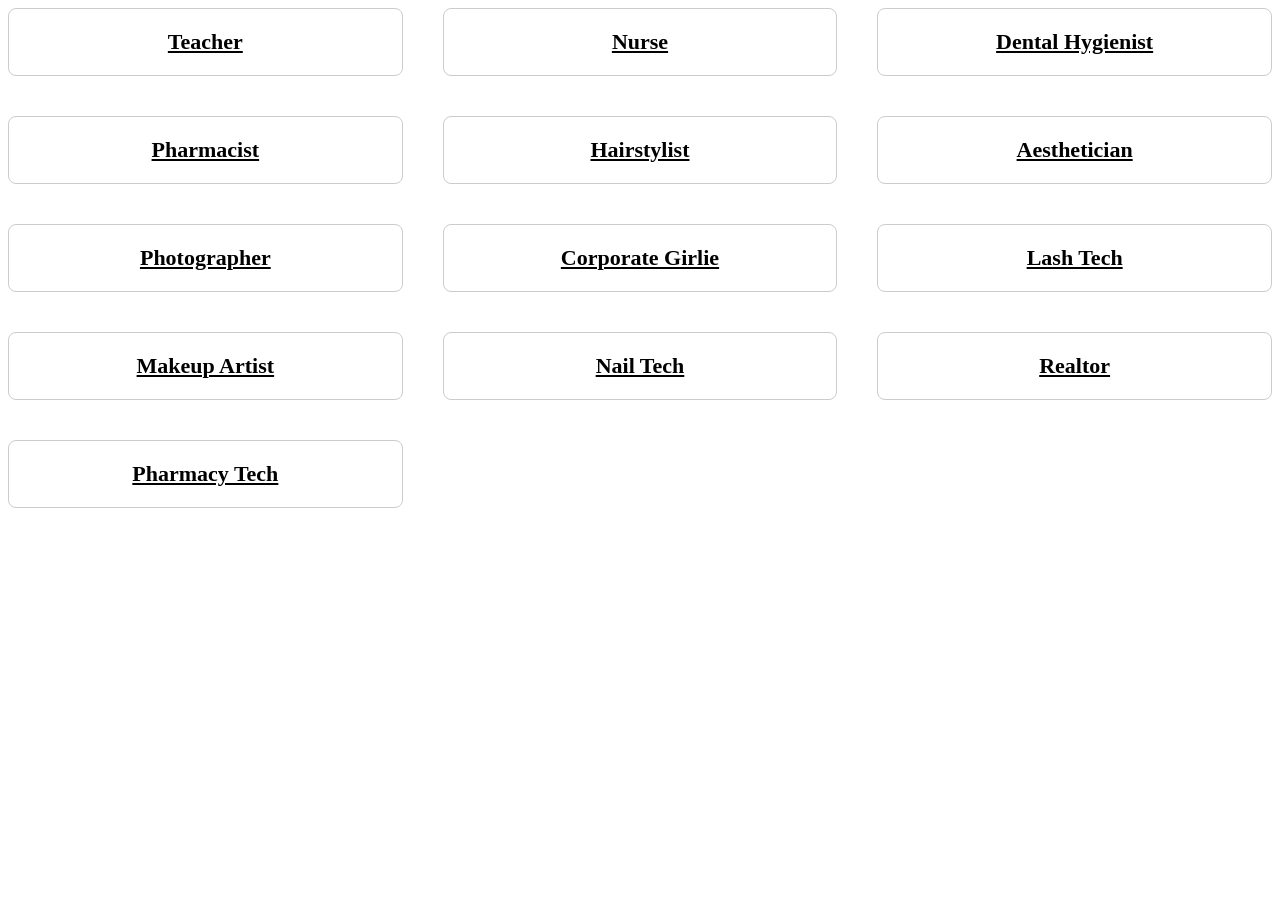
==== demos/flex-responsive-grid/index.html @ 9f0f06b3 "demos" ====
<!DOCTYPE html>
<html lang="en">
<head>
    <meta charset="UTF-8" />
    <meta name="viewport" content="width=device-width, initial-scale=1.0" />
    <title>Employee Filter Demo</title>
    <link rel="stylesheet" href="styles.css" />
</head>
<body>

    <div class="company-container row-40">

        <div class="company-item">
            <a href="/page/career-core-collection/teacher">Teacher</a>
        </div>

        <div class="company-item">
            <a href="/page/career-core-collection/nurse">Nurse</a>
        </div>

        <div class="company-item">
            <a href="/page/career-core-collection/dental-hygienist">Dental Hygienist</a>
        </div>

        <div class="company-item">
            <a href="/page/career-core-collection/pharmacist">Pharmacist</a>
        </div>

        <div class="company-item">
            <a href="/page/career-core-collection/hairstylist">Hairstylist</a>
        </div>

        <div class="company-item">
            <a href="/page/career-core-collection/aesthetician">Aesthetician</a>
        </div>

        <div class="company-item">
            <a href="/page/career-core-collection/photographer">Photographer</a>
        </div>

        <div class="company-item">
            <a href="/page/career-core-collection/corporate-girlie">Corporate Girlie</a>
        </div>

        <div class="company-item">
            <a href="/page/career-core-collection/lash-tech">Lash Tech</a>
        </div>

        <div class="company-item">
            <a href="/page/career-core-collection/makeup-artist">Makeup Artist</a>
        </div>

        <div class="company-item">
            <a href="/page/career-core-collection/nail-tech">Nail Tech</a>
        </div>

        <div class="company-item">
            <a href="/page/career-core-collection/realtor">Realtor</a>
        </div>

        <div class="company-item">
            <a href="/page/career-core-collection/pharmacy-tech">Pharmacy Tech</a>
        </div>

    </div>

    <script src="script.js"></script>
</body>
</html>
---- demos/flex-responsive-grid/styles.css ----
.company-container {
    display: flex;
    flex-wrap: wrap;
}

.row-40 {
    --gap: 40px;
    gap: var(--gap);
}

.company-item {
    flex: 0 0 calc((100% - (2 * var(--gap))) / 3);
    max-width: calc((100% - (2 * var(--gap))) / 3);
}

    .company-item a {
        display: block;
        font-size: 22px;
        color: #000000;
        font-weight: bold;
        text-align: center;
        padding: 20px;
        border: 1px solid #cccccc;
        border-radius: 8px;
        overflow: hidden;
        background: #fff;
        transition: transform 0.25s ease, box-shadow 0.25s ease;
    }

    .company-item img {
        width: 100%;
        height: auto;
        display: block;
        transition: transform 0.25s ease;
    }

@media (hover: hover) {
    .company-item a:hover,
    .company-item a:focus-within {
        transform: translateY(-4px);
        box-shadow: 0 10px 25px rgba(0, 0, 0, 0.12);
    }
}

@media (max-width: 992px) {

    .row-40 {
        --gap: 20px;
        gap: var(--gap);
    }

    .company-item {
        flex: 0 0 calc((100% - (1 * var(--gap))) / 2);
        max-width: calc((100% - (1 * var(--gap))) / 2);
    }

        .company-item a {
            padding: 0px;
        }
}
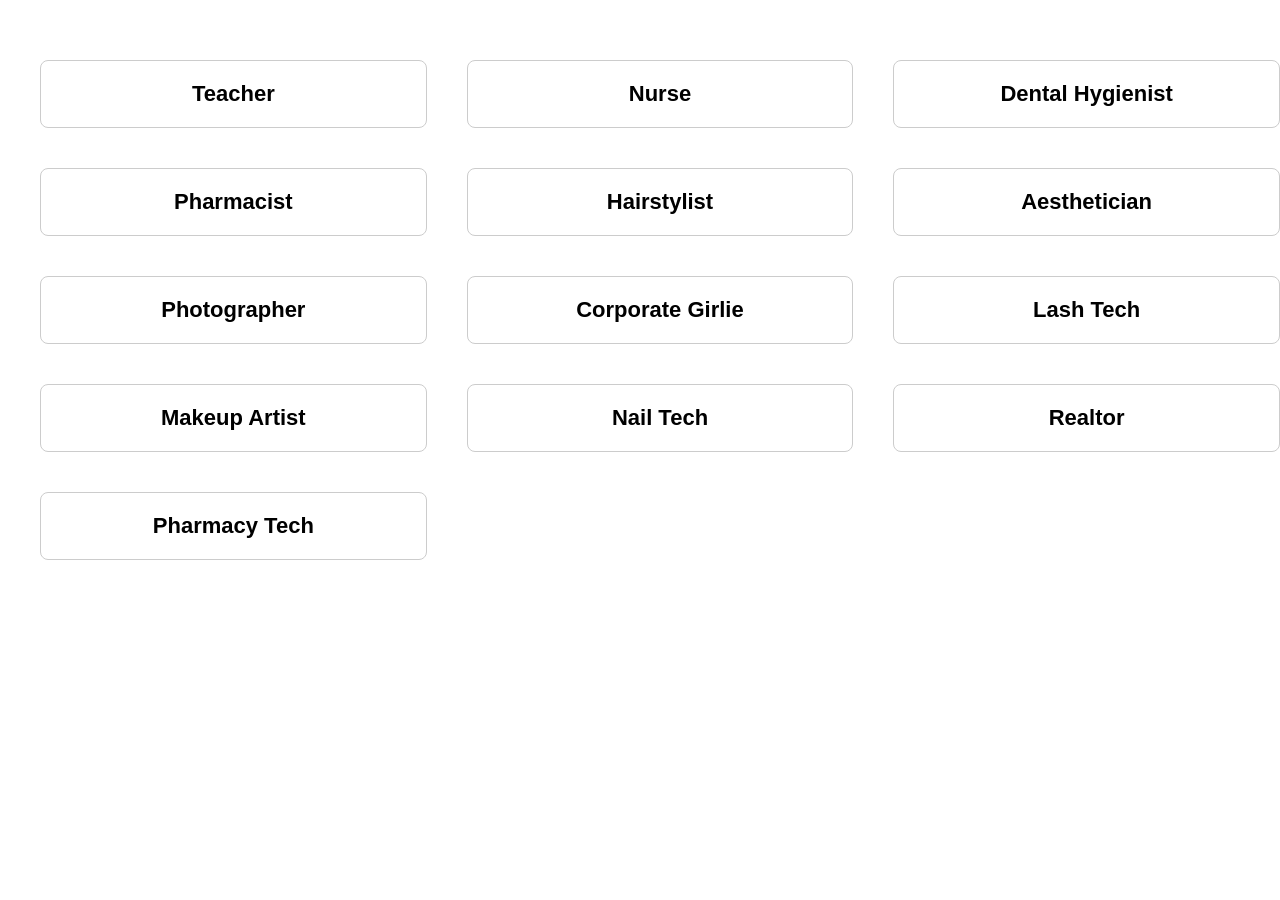
==== commit 320ffb32: "demo styles" ====
--- a/demos/flex-responsive-grid/index.html
+++ b/demos/flex-responsive-grid/index.html
@@ -4,62 +4,64 @@
     <meta charset="UTF-8" />
     <meta name="viewport" content="width=device-width, initial-scale=1.0" />
     <title>Employee Filter Demo</title>
+    <link rel="stylesheet" href="../demo-styles.css" />
     <link rel="stylesheet" href="styles.css" />
 </head>
 <body>
+    <div class="demo-wrapper">
 
-    <div class="company-container row-40">
+        <div class="company-container row-40">
+            <div class="company-item">
+                <a href="/page/career-core-collection/teacher">Teacher</a>
+            </div>
 
-        <div class="company-item">
-            <a href="/page/career-core-collection/teacher">Teacher</a>
-        </div>
+            <div class="company-item">
+                <a href="/page/career-core-collection/nurse">Nurse</a>
+            </div>
 
-        <div class="company-item">
-            <a href="/page/career-core-collection/nurse">Nurse</a>
-        </div>
+            <div class="company-item">
+                <a href="/page/career-core-collection/dental-hygienist">Dental Hygienist</a>
+            </div>
 
-        <div class="company-item">
-            <a href="/page/career-core-collection/dental-hygienist">Dental Hygienist</a>
-        </div>
+            <div class="company-item">
+                <a href="/page/career-core-collection/pharmacist">Pharmacist</a>
+            </div>
 
-        <div class="company-item">
-            <a href="/page/career-core-collection/pharmacist">Pharmacist</a>
-        </div>
+            <div class="company-item">
+                <a href="/page/career-core-collection/hairstylist">Hairstylist</a>
+            </div>
 
-        <div class="company-item">
-            <a href="/page/career-core-collection/hairstylist">Hairstylist</a>
-        </div>
+            <div class="company-item">
+                <a href="/page/career-core-collection/aesthetician">Aesthetician</a>
+            </div>
 
-        <div class="company-item">
-            <a href="/page/career-core-collection/aesthetician">Aesthetician</a>
-        </div>
+            <div class="company-item">
+                <a href="/page/career-core-collection/photographer">Photographer</a>
+            </div>
 
-        <div class="company-item">
-            <a href="/page/career-core-collection/photographer">Photographer</a>
-        </div>
+            <div class="company-item">
+                <a href="/page/career-core-collection/corporate-girlie">Corporate Girlie</a>
+            </div>
 
-        <div class="company-item">
-            <a href="/page/career-core-collection/corporate-girlie">Corporate Girlie</a>
-        </div>
+            <div class="company-item">
+                <a href="/page/career-core-collection/lash-tech">Lash Tech</a>
+            </div>
 
-        <div class="company-item">
-            <a href="/page/career-core-collection/lash-tech">Lash Tech</a>
-        </div>
+            <div class="company-item">
+                <a href="/page/career-core-collection/makeup-artist">Makeup Artist</a>
+            </div>
 
-        <div class="company-item">
-            <a href="/page/career-core-collection/makeup-artist">Makeup Artist</a>
-        </div>
+            <div class="company-item">
+                <a href="/page/career-core-collection/nail-tech">Nail Tech</a>
+            </div>
 
-        <div class="company-item">
-            <a href="/page/career-core-collection/nail-tech">Nail Tech</a>
-        </div>
+            <div class="company-item">
+                <a href="/page/career-core-collection/realtor">Realtor</a>
+            </div>
 
-        <div class="company-item">
-            <a href="/page/career-core-collection/realtor">Realtor</a>
-        </div>
-
-        <div class="company-item">
-            <a href="/page/career-core-collection/pharmacy-tech">Pharmacy Tech</a>
+            <div class="company-item">
+                <a href="/page/career-core-collection/pharmacy-tech">Pharmacy Tech</a>
+            </div>
         </div>
 
     </div>
--- a/demos/demo-styles.css
+++ b/demos/demo-styles.css
@@ -0,0 +1,36 @@
+
+
+body {
+    font-family: 'Open Sans', sans-serif;
+    margin: 0;
+    padding: 20px;
+}
+
+h1 {
+    margin-bottom: 8px;
+    color: #000000;
+}
+
+p {
+    font-size: 18px;
+    line-height: 22px;
+    color: #000000;
+}
+
+a {
+    text-decoration: none;
+    color: #000000;
+}
+
+.demo-wrapper {
+    width: 100%;
+    margin: 40px 0;
+    padding: 0 20px;
+}
+
+
+
+
+
+
+
--- a/demos/flex-responsive-grid/styles.css
+++ b/demos/flex-responsive-grid/styles.css
@@ -53,8 +53,19 @@
         flex: 0 0 calc((100% - (1 * var(--gap))) / 2);
         max-width: calc((100% - (1 * var(--gap))) / 2);
     }
+        
+}
+
+@media (max-width: 576px) {
+    .company-item {
+        flex: 0 0 100%;
+        max-width: 100%;
+    }
 
         .company-item a {
-            padding: 0px;
+            padding: 10px;
         }
+
 }
+
+
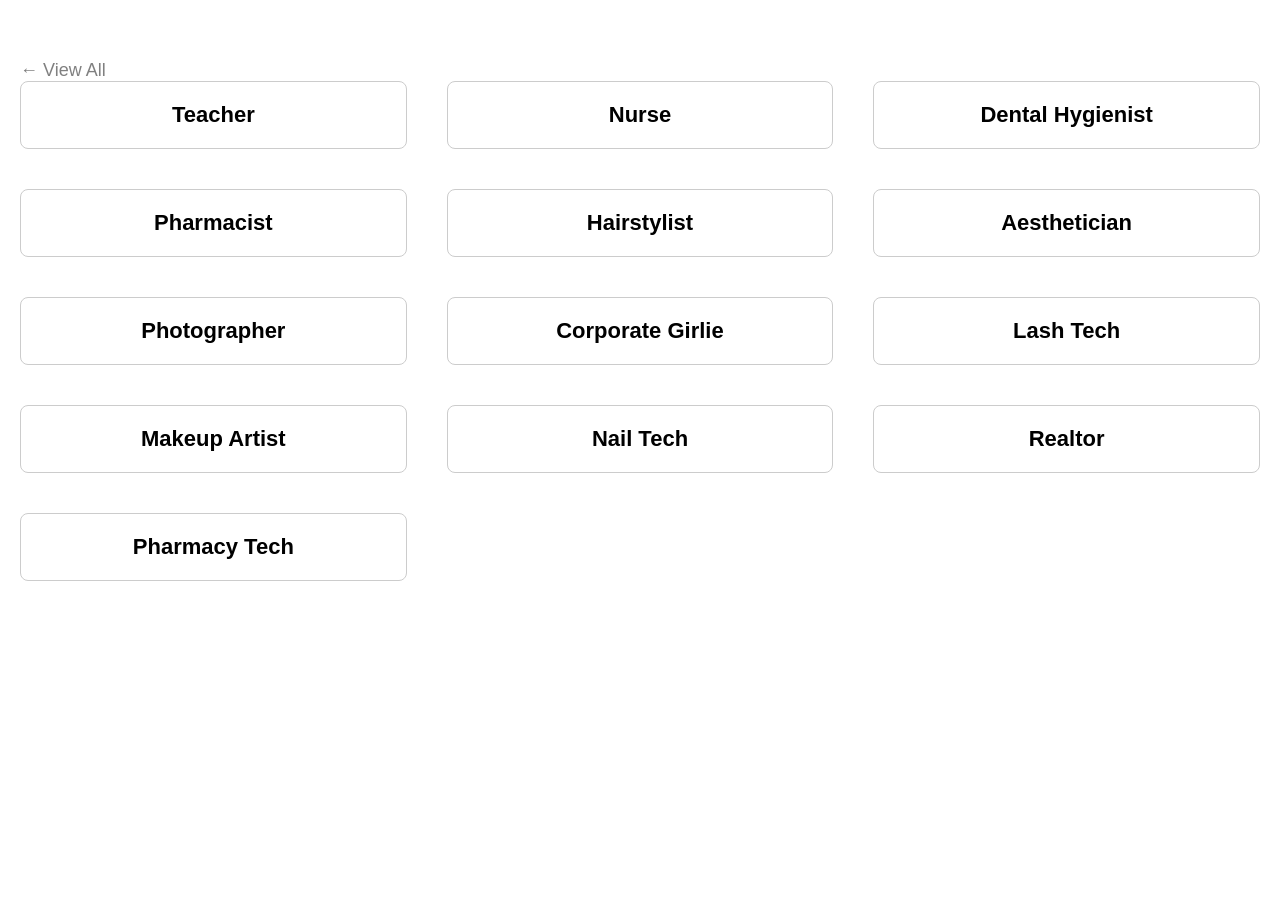
==== commit 90c99eea: "Back button" ====
--- a/demos/flex-responsive-grid/index.html
+++ b/demos/flex-responsive-grid/index.html
@@ -9,6 +9,8 @@
 </head>
 <body>
     <div class="demo-wrapper">
+
+        <a href="../" class="back-btn">&larr; View All</a>
 
         <div class="company-container row-40">
             <div class="company-item">
--- a/demos/demo-styles.css
+++ b/demos/demo-styles.css
@@ -23,9 +23,13 @@
 }
 
 .demo-wrapper {
-    width: 100%;
     margin: 40px 0;
-    padding: 0 20px;
+}
+
+.back-btn {
+    display: inline-block;
+    color: #808080;
+    font-size: 18px;
 }
 
 
@@ -33,4 +37,3 @@
 
 
 
-
